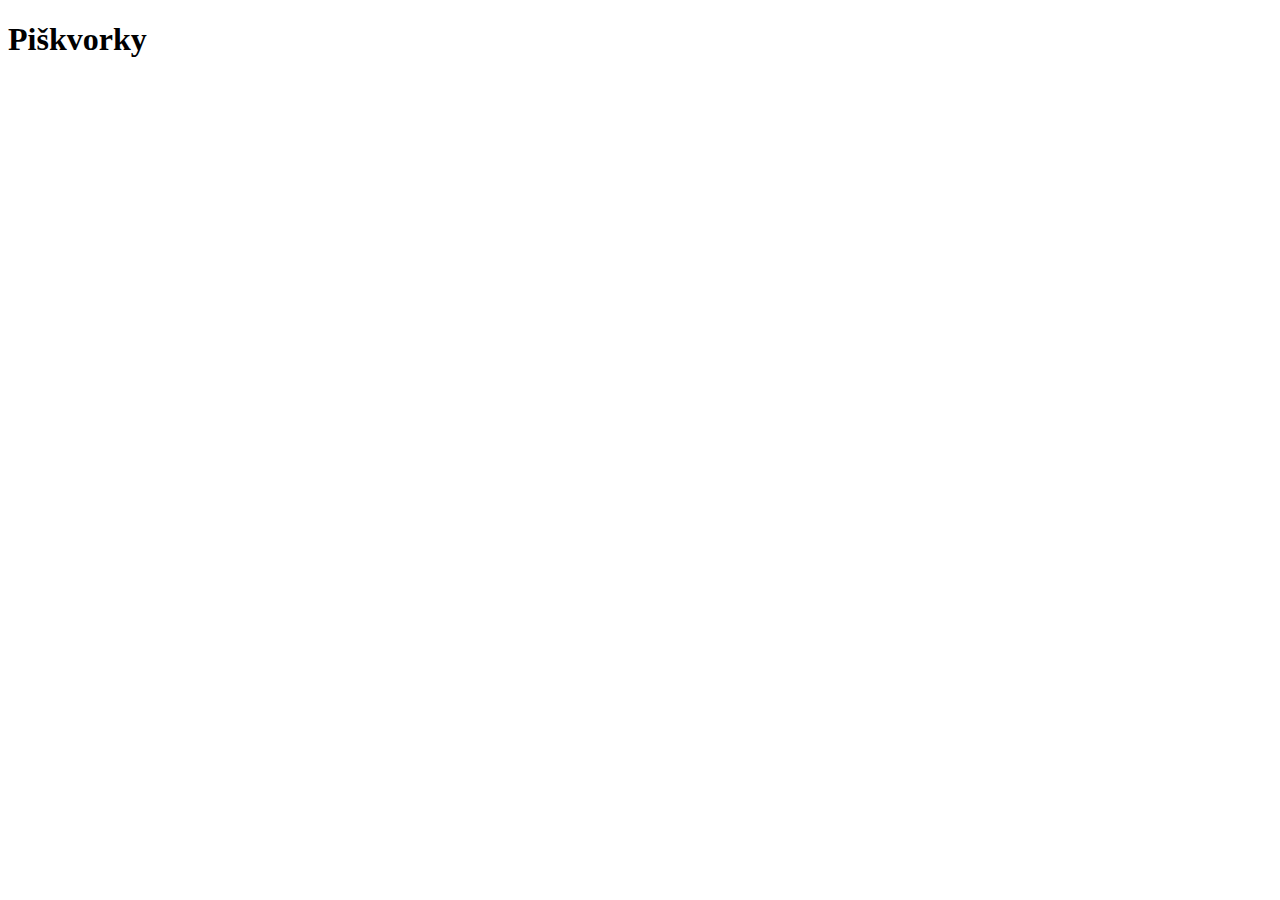
==== index.html @ 9768c911 "Základní html" ====
<!DOCTYPE html>
<html lang="en">
<head>
  <meta charset="UTF-8">
  <meta name="viewport" content="width=device-width, initial-scale=1.0">
  <title>Piškvorky</title>
</head>
<body>
  <h1>Piškvorky</h1>
</body>
</html>
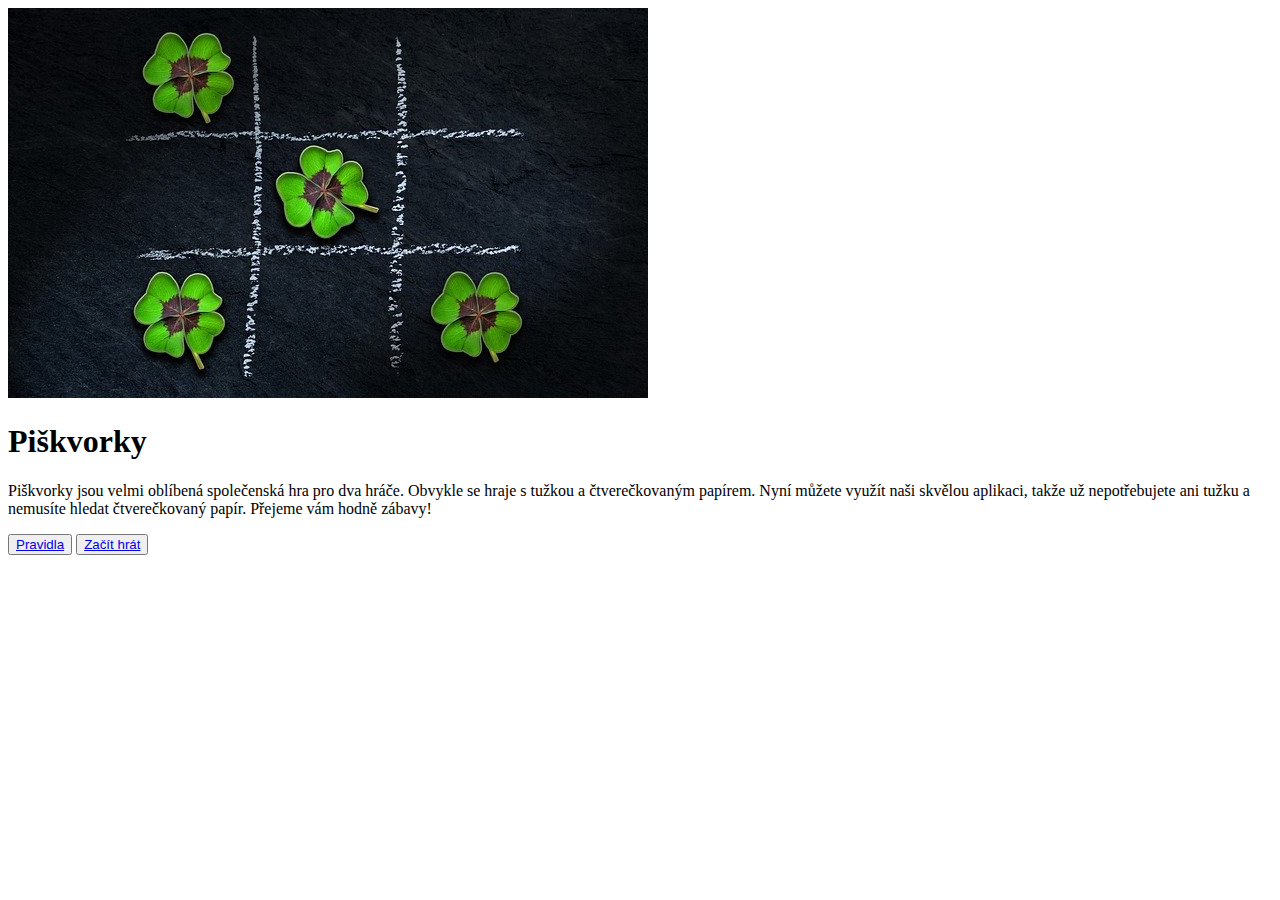
==== commit d0077169: "initial chages to HTML" ====
--- a/index.html
+++ b/index.html
@@ -4,8 +4,20 @@
   <meta charset="UTF-8">
   <meta name="viewport" content="width=device-width, initial-scale=1.0">
   <title>Piškvorky</title>
+  <link rel="stylesheet" href="style.css">
+  <link rel="preconnect" href="https://fonts.googleapis.com">
+  <link rel="preconnect" href="https://fonts.gstatic.com" crossorigin>
+  <link href="https://fonts.googleapis.com/css2?family=Lobster&display=swap" rel="stylesheet">
 </head>
 <body>
-  <h1>Piškvorky</h1>
+  <div class="card__container">
+    <div class="card__item">
+      <img src="uvodni.jpg" alt="uvodni obrazek hry Piškvorky" class="card__image">
+      <h1 class="card__heading">Piškvorky</h1>
+      <p class="card__description">Piškvorky jsou velmi oblíbená společenská hra pro dva hráče. Obvykle se hraje s tužkou a čtverečkovaným papírem. Nyní můžete využít naši skvělou aplikaci, takže už nepotřebujete ani tužku a nemusíte hledat čtverečkovaný papír. Přejeme vám hodně zábavy!</p>
+      <button class="card__btn"><a href="https://czechitas-podklady.cz/Piskvorky-pravidla/">Pravidla</a></button>
+      <button class="card__btn card__btn--play"><a href="index.html">Začít hrát</a></button>
+    </div>
+  </div>
 </body>
 </html>
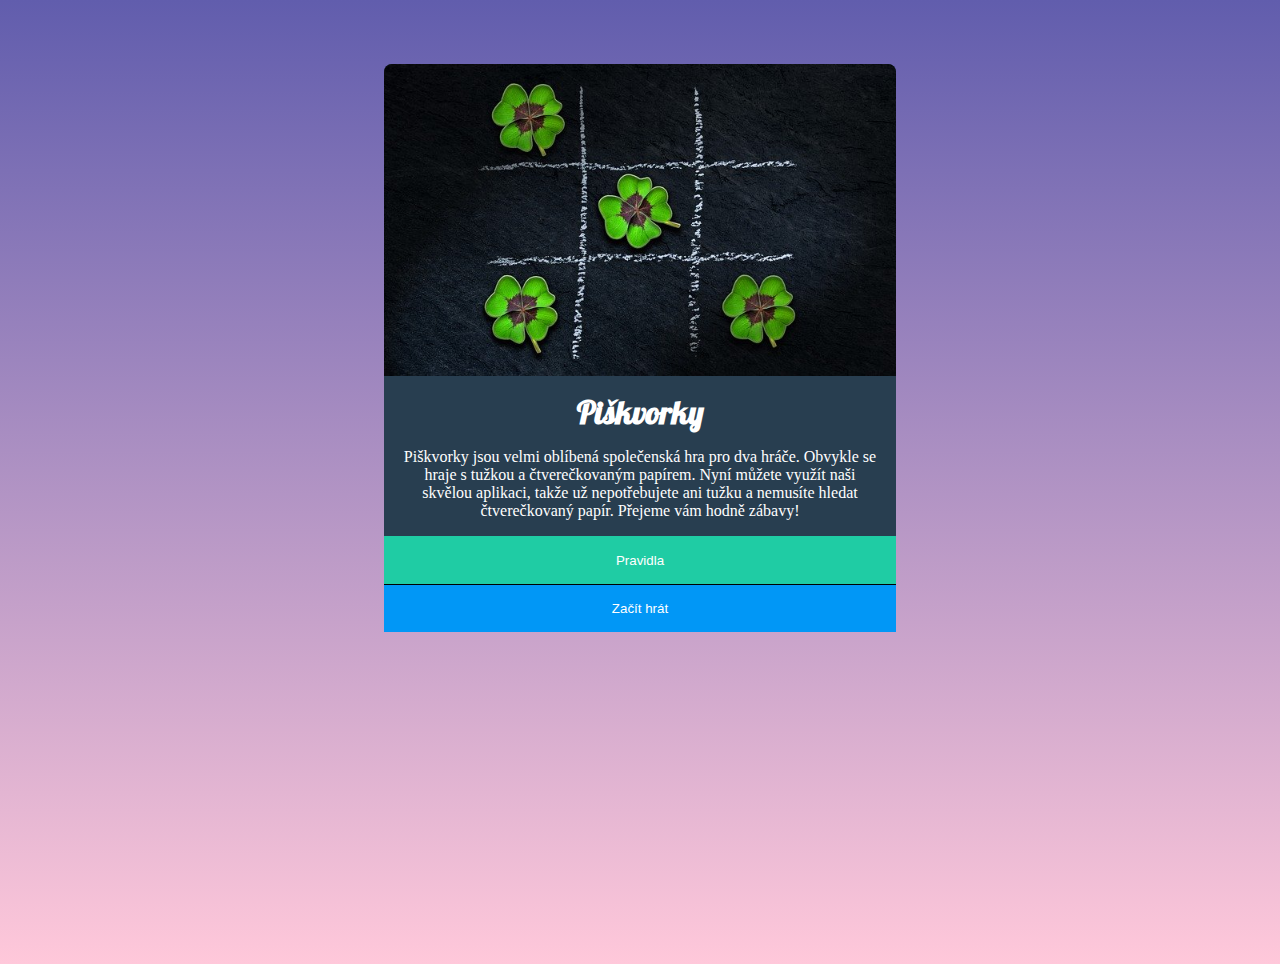
==== commit 12c3e6bc: "new cta link to game" ====
--- a/index.html
+++ b/index.html
@@ -16,7 +16,7 @@
       <h1 class="card__heading">Piškvorky</h1>
       <p class="card__description">Piškvorky jsou velmi oblíbená společenská hra pro dva hráče. Obvykle se hraje s tužkou a čtverečkovaným papírem. Nyní můžete využít naši skvělou aplikaci, takže už nepotřebujete ani tužku a nemusíte hledat čtverečkovaný papír. Přejeme vám hodně zábavy!</p>
       <button class="card__btn"><a href="https://czechitas-podklady.cz/Piskvorky-pravidla/">Pravidla</a></button>
-      <button class="card__btn card__btn--play"><a href="index.html">Začít hrát</a></button>
+      <button class="card__btn card__btn--play"><a href="hra.html">Začít hrát</a></button>
     </div>
   </div>
 </body>
--- a/style.css
+++ b/style.css
@@ -0,0 +1,77 @@
+* {
+margin: 0;
+padding: 0;
+box-sizing: border-box;
+}
+
+body {
+  background-image: linear-gradient(#615dad, #ffc8da);
+  background-repeat: no-repeat;
+  background-size: cover;
+  min-height: 100vh;
+}
+
+.card__container {
+  margin-top: 4rem;
+  display: flex;
+  flex-direction: column;
+  align-items: center;
+  justify-content: center;
+}
+
+.card__item {
+  background-color: #283e50;
+  display: flex;
+  flex-direction: column;  
+  align-items: center;
+  width: 40%;
+  border-radius: 0.5rem 0.5rem 0 0;
+}
+
+.card__image {
+  width: 100%;
+  border-radius: 0.5rem 0.5rem 0 0;
+}
+
+.card__heading {
+  font-family: "Lobster";
+  color: #ffffff;
+  padding: 1rem;
+}
+
+.card__description {
+  color: #ffffff;
+  text-align: center;
+  padding: 0 1rem 1rem 1rem;
+}
+
+.card__btn {
+  color: white;
+  background-color: #1fcca4;
+  cursor: pointer;
+  height: 3rem;
+  border: none;
+  width: 100%;
+}
+
+.card__btn:hover {
+  background-color: #1cbb96;
+}
+
+.card__btn--play {
+  background-color: #0197f6;
+  border-top: 0.1rem solid black;
+}
+
+.card__btn--play:hover {
+  background-color: #0090e9;
+}
+
+a:link,
+a:visited {
+  color: white;
+  text-decoration: none;
+}
+
+
+
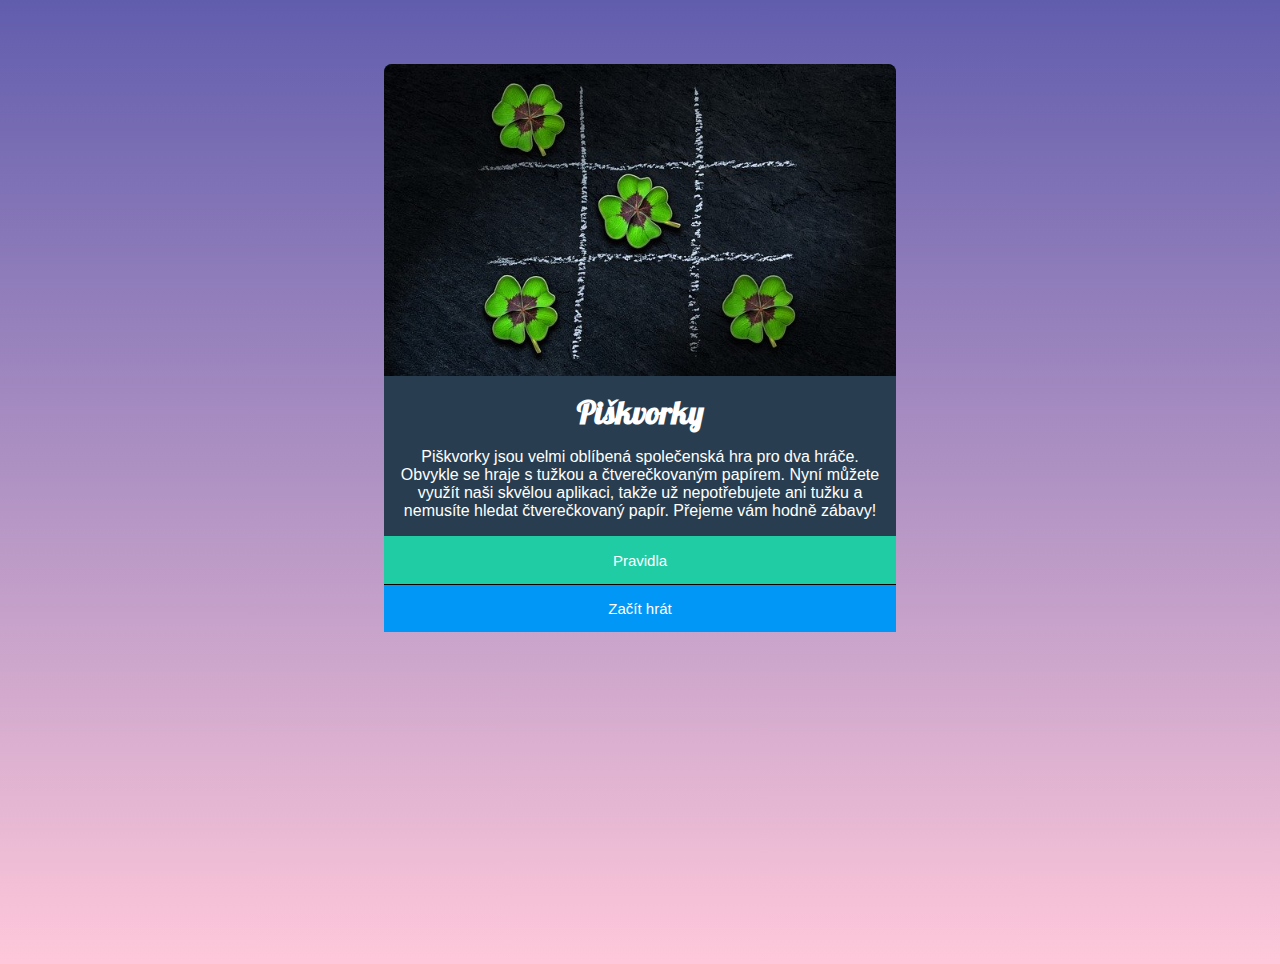
==== commit ea4e7e81: "new div for icon" ====
--- a/index.html
+++ b/index.html
@@ -15,7 +15,7 @@
       <img src="uvodni.jpg" alt="uvodni obrazek hry Piškvorky" class="card__image">
       <h1 class="card__heading">Piškvorky</h1>
       <p class="card__description">Piškvorky jsou velmi oblíbená společenská hra pro dva hráče. Obvykle se hraje s tužkou a čtverečkovaným papírem. Nyní můžete využít naši skvělou aplikaci, takže už nepotřebujete ani tužku a nemusíte hledat čtverečkovaný papír. Přejeme vám hodně zábavy!</p>
-      <button class="card__btn"><a href="https://czechitas-podklady.cz/Piskvorky-pravidla/">Pravidla</a></button>
+      <button class="card__btn"><a href="https://czechitas-podklady.cz/Piskvorky-pravidla/">Pravidla</a></button></a>
       <button class="card__btn card__btn--play"><a href="hra.html">Začít hrát</a></button>
     </div>
   </div>
--- a/style.css
+++ b/style.css
@@ -9,6 +9,7 @@
   background-repeat: no-repeat;
   background-size: cover;
   min-height: 100vh;
+  font-family: Arial, Helvetica, sans-serif;
 }
 
 .card__container {
@@ -33,10 +34,12 @@
   border-radius: 0.5rem 0.5rem 0 0;
 }
 
-.card__heading {
+.card__heading,
+.game__heading {
   font-family: "Lobster";
   color: #ffffff;
   padding: 1rem;
+  text-align: center;
 }
 
 .card__description {
@@ -52,6 +55,7 @@
   height: 3rem;
   border: none;
   width: 100%;
+  font-size: 15px;
 }
 
 .card__btn:hover {
@@ -73,5 +77,87 @@
   text-decoration: none;
 }
 
+.game__container {
+  display: flex;
+  justify-content: center;
+}
 
+.game__nav {
+  display: flex;
+  flex-direction: row;
+  justify-content: space-between;
+  padding-bottom: 10px;
+}
 
+.game__player {
+  display: flex;
+  flex-direction: row;
+  align-items: center;
+}
+
+.game__cross {
+  background-image: url(icons/cross.svg);
+  background-size: cover;
+}
+
+.game__player p {
+  color: white;
+  margin-right: 5px;
+}
+
+.game__field {
+  display: flex;
+  flex-direction: row;
+  flex-wrap: wrap;
+  max-width: 80vmin;
+}
+
+.game__btn {
+  width: calc(8vmin);
+  height: calc(8vmin);
+  border: 1px solid black;
+  opacity: 0.5;
+  cursor: pointer;
+}
+
+.game__btn:hover,
+.game__btn:focus {
+  opacity: 0.7;
+}
+
+.game__icons img {
+position: relative;
+top: 7px;
+left: 8px;
+}
+
+.game__icon {
+  display: inline-block;
+  width: 40px;
+  height: 40px;
+  background-color: #1fcca4;
+  border-radius: 10%;
+}
+
+.game__icon:hover {
+  background-color: #1cbb96;
+}
+
+.game__icon--restart {
+  background-color: #0197f6;
+}
+
+.game__icon--restart:hover {
+  background-color: #0090e9;
+}
+
+.board__field--circle {
+  background-image: url(icons/circle-black.svg);
+  background-size: cover;
+}
+
+.board__field--cross{
+  background-image: url(icons/cross-black.svg);
+  background-size: cover;
+}
+
